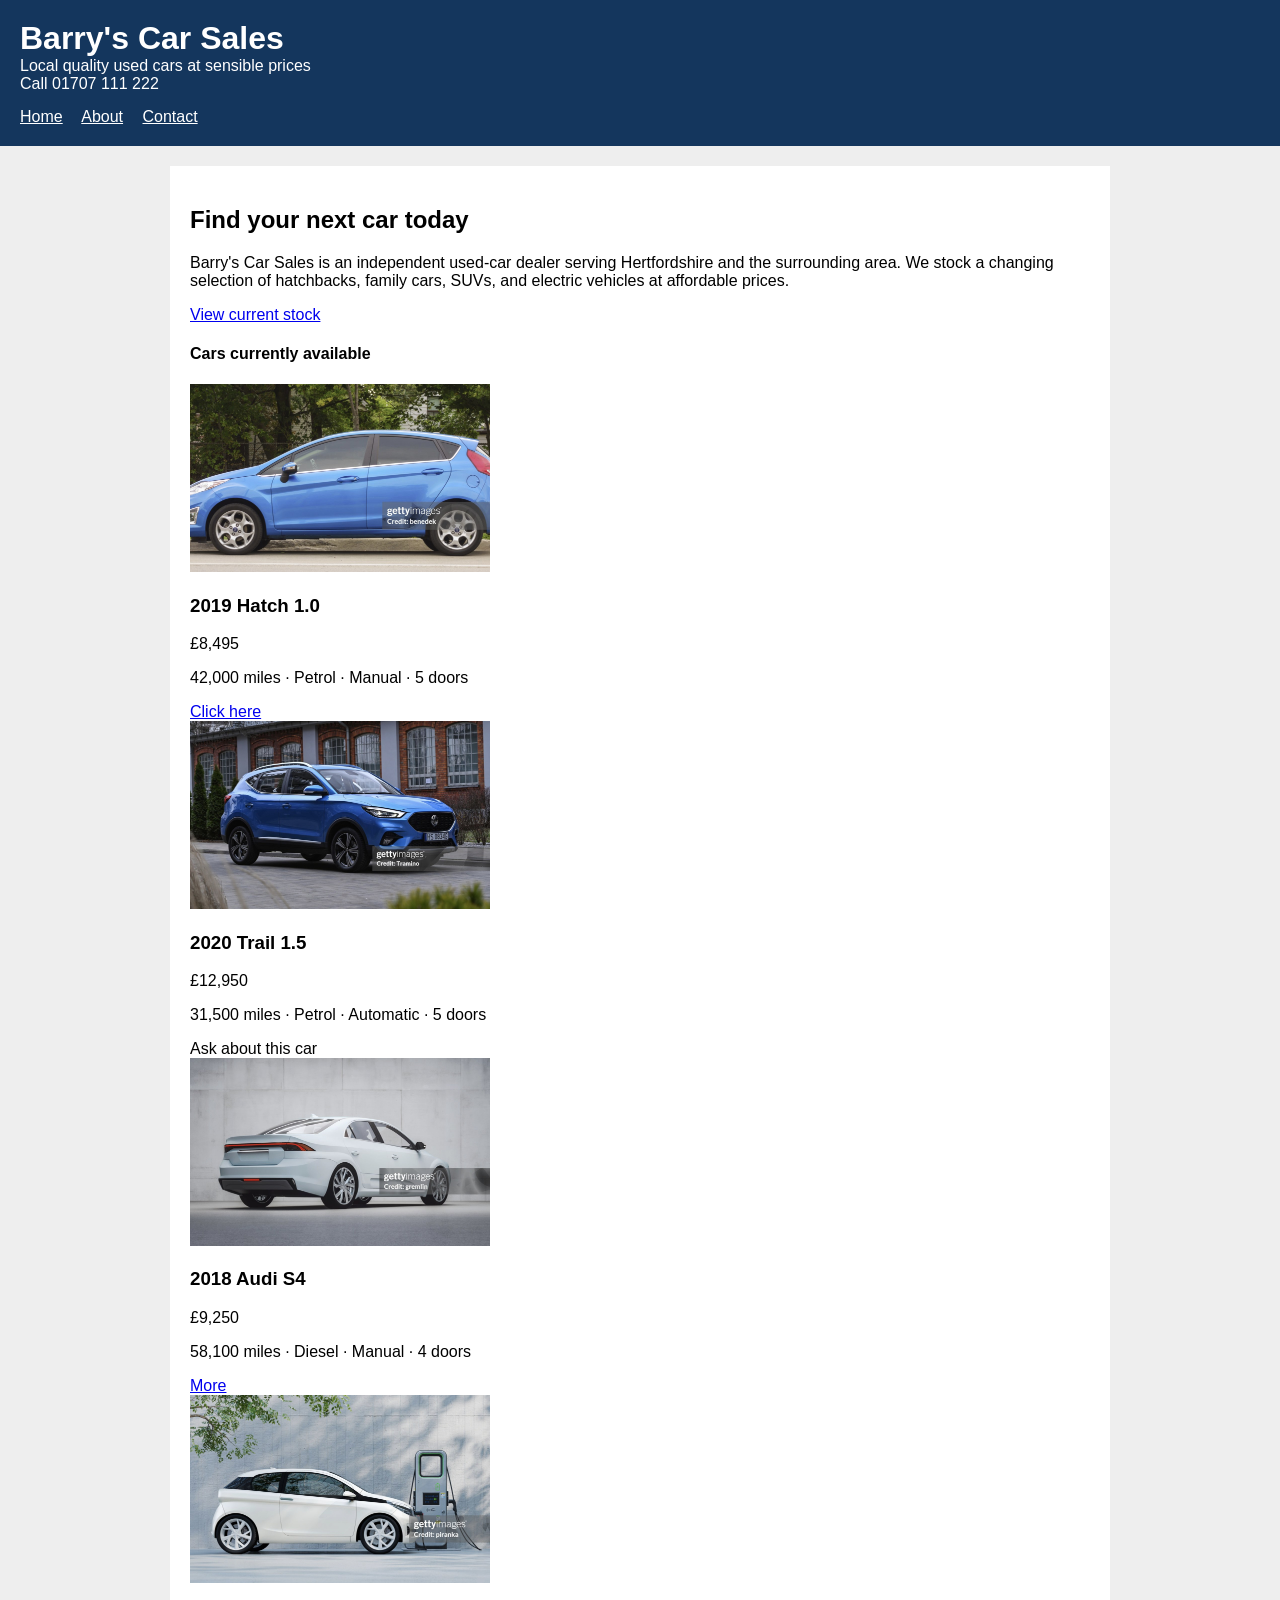
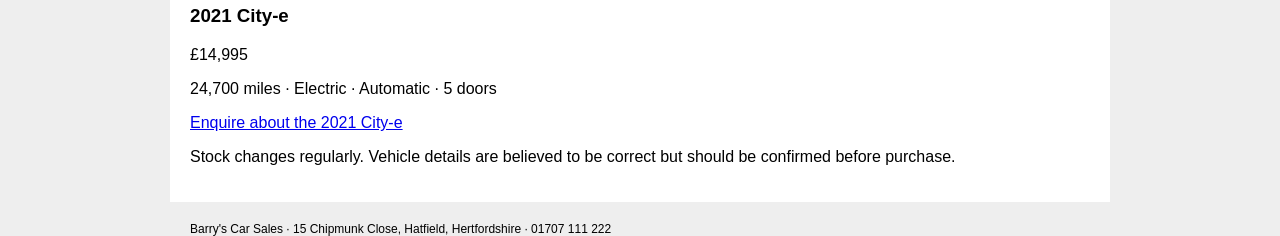
==== index.html @ 1319d1d0 "Add alt text to hatchback pic" ====
<!DOCTYPE html>
<html>
<head>
    <meta charset="utf-8">
    <title>Barry's Car Sales</title>
    <link rel="stylesheet" href="styles.css">
    <script src="script.js" defer></script>
</head>
<body>
<header>
    <div>
        <div>
            <h1>Barry's Car Sales</h1>
            <div>Local quality used cars at sensible prices</div>
        </div>
        <div>Call 01707 111 222</div>
    </div>
    <nav>
        <a href="index.html">Home</a>
        <a href="about.html">About</a>
        <a href="enquiry.html">Contact</a>
    </nav>
</header>

<main>
    <section>
        <h2>Find your next car today</h2>
        <p>Barry's Car Sales is an independent used-car dealer serving Hertfordshire and the surrounding area. We stock a changing selection of hatchbacks, family cars, SUVs, and electric vehicles at affordable prices.</p>
        <a href="#cars">View current stock</a>
    </section>

    <h4 id="cars">Cars currently available</h4>

    <div>
        <div>
            <img src="hatchback.jpg" alt="Blue hatchback car, side view">
            <h3>2019 Hatch 1.0</h3>
            <div>£8,495</div>
            <p>42,000 miles · Petrol · Manual · 5 doors</p>
            <a href="enquiry.html">Click here</a>
        </div>

        <div>
            <img src="suv.jpg" alt="A blue SUV for sale">
            <h3>2020 Trail 1.5</h3>
            <div>£12,950</div>
            <p>31,500 miles · Petrol · Automatic · 5 doors</p>
            <div id="suv-enquiry">Ask about this car</div>
        </div>

        <div>
            <img src="saloon.jpg" alt="car">
            <h3>2018 Audi S4</h3>
            <div>£9,250</div>
            <p>58,100 miles · Diesel · Manual · 4 doors</p>
            <a href="enquiry.html">More</a>
        </div>

        <div>
            <img src="electric.jpg" alt="White electric car connected to a charging point">
            <h3>2021 City-e</h3>
            <div>£14,995</div>
            <p>24,700 miles · Electric · Automatic · 5 doors</p>
            <a href="enquiry.html">Enquire about the 2021 City-e</a>
        </div>
    </div>

    <p>Stock changes regularly. Vehicle details are believed to be correct but should be confirmed before purchase.</p>
</main>

<footer>
    Barry's Car Sales · 15 Chipmunk Close, Hatfield, Hertfordshire · 01707 111 222
</footer>
</body>
</html>
---- styles.css ----
body {
    font-family: Arial;
    margin: 0;
    background: #eeeeee;
}

header {
    background: #14365d;
    color: white;
    padding: 20px;
}

h1 {
    margin: 0;
}

nav {
    margin-top: 15px;
}

nav a {
    color: white;
    margin-right: 15px;
}

main {
    width: 900px;
    margin: 20px auto;
    padding: 20px;
    background: white;
}

img {
    width: 300px;
}

table {
    border-collapse: collapse;
}

td {
    border: 1px solid black;
    padding: 5px;
}

label {
    display: block;
}

input,
select,
textarea {
    width: 400px;
    margin-bottom: 10px;
}

textarea {
    height: 100px;
}

button {
    background: #14365d;
    color: white;
    padding: 5px;
}

footer {
    width: 900px;
    margin: auto;
    font-size: 12px;
}
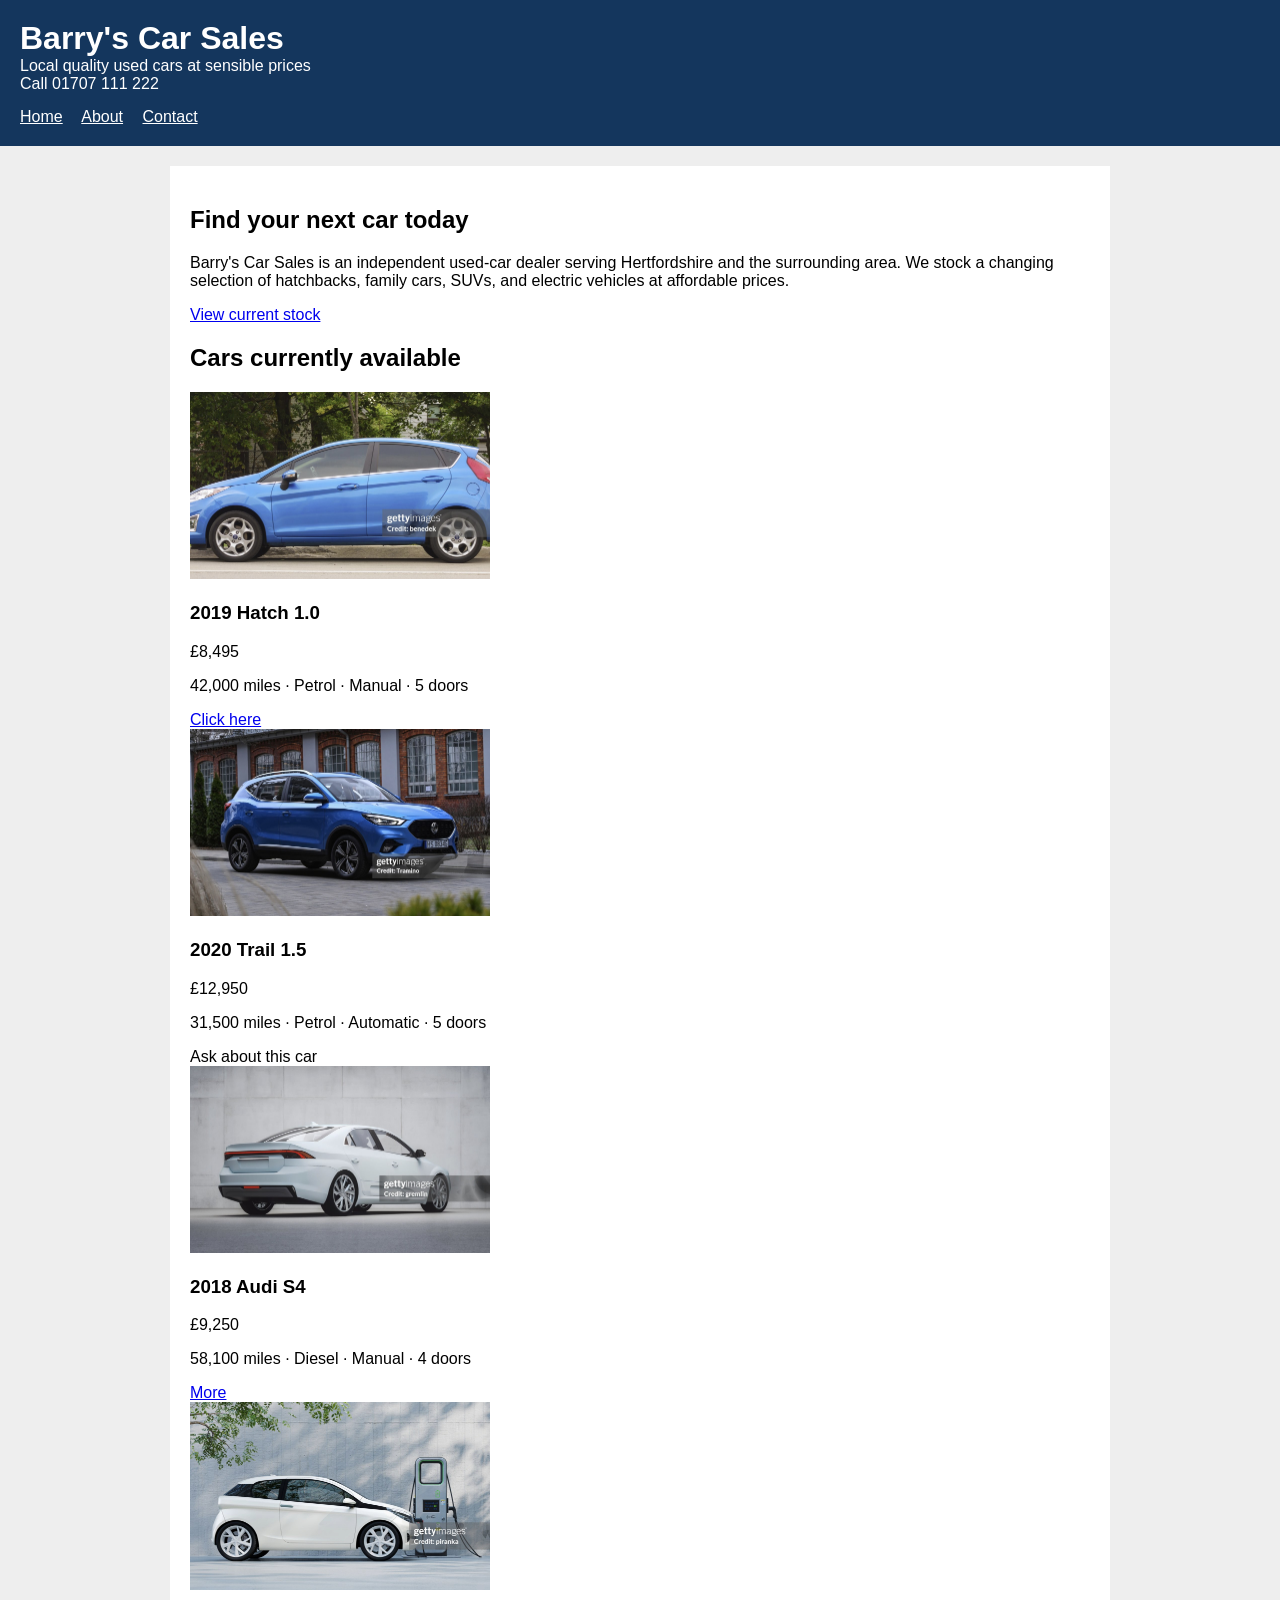
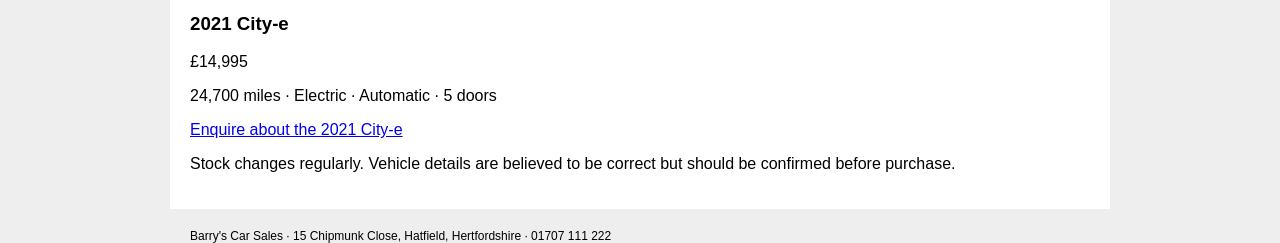
==== commit 1b2663b5: "Fixed heading level on index page" ====
--- a/index.html
+++ b/index.html
@@ -1,5 +1,5 @@
 <!DOCTYPE html>
-<html>
+<html lang="en">
 <head>
     <meta charset="utf-8">
     <title>Barry's Car Sales</title>
@@ -29,7 +29,7 @@
         <a href="#cars">View current stock</a>
     </section>
 
-    <h4 id="cars">Cars currently available</h4>
+    <h2 id="cars">Cars currently available</h2>
 
     <div>
         <div>
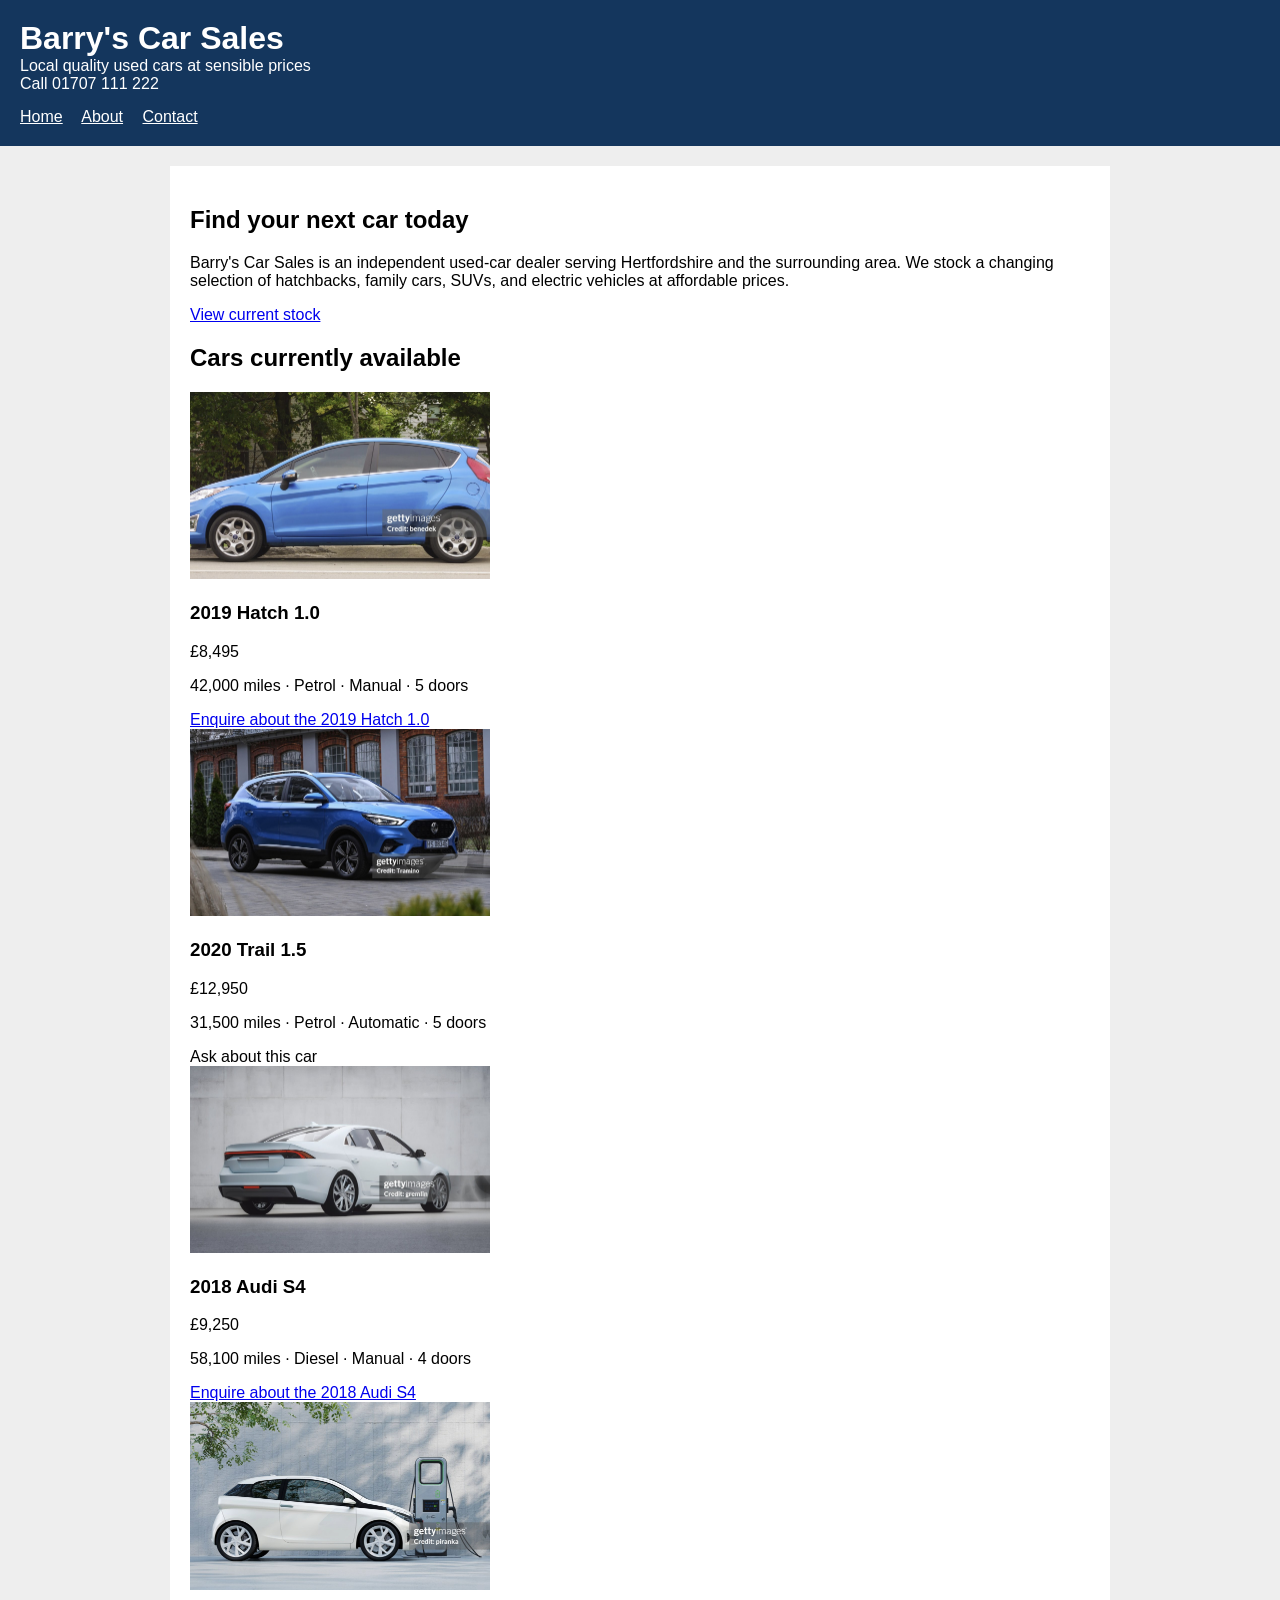
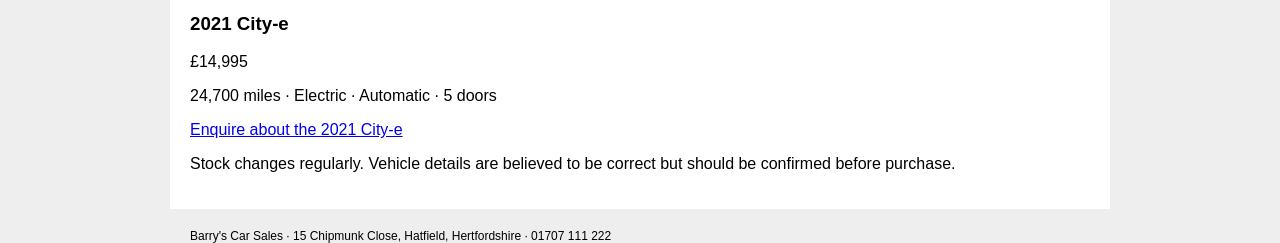
==== commit 3a24b1b4: "Replaced link text on index page" ====
--- a/index.html
+++ b/index.html
@@ -37,7 +37,7 @@
             <h3>2019 Hatch 1.0</h3>
             <div>£8,495</div>
             <p>42,000 miles · Petrol · Manual · 5 doors</p>
-            <a href="enquiry.html">Click here</a>
+            <a href="enquiry.html">Enquire about the 2019 Hatch 1.0</a>
         </div>
 
         <div>
@@ -53,7 +53,7 @@
             <h3>2018 Audi S4</h3>
             <div>£9,250</div>
             <p>58,100 miles · Diesel · Manual · 4 doors</p>
-            <a href="enquiry.html">More</a>
+            <a href="enquiry.html">Enquire about the 2018 Audi S4</a>
         </div>
 
         <div>
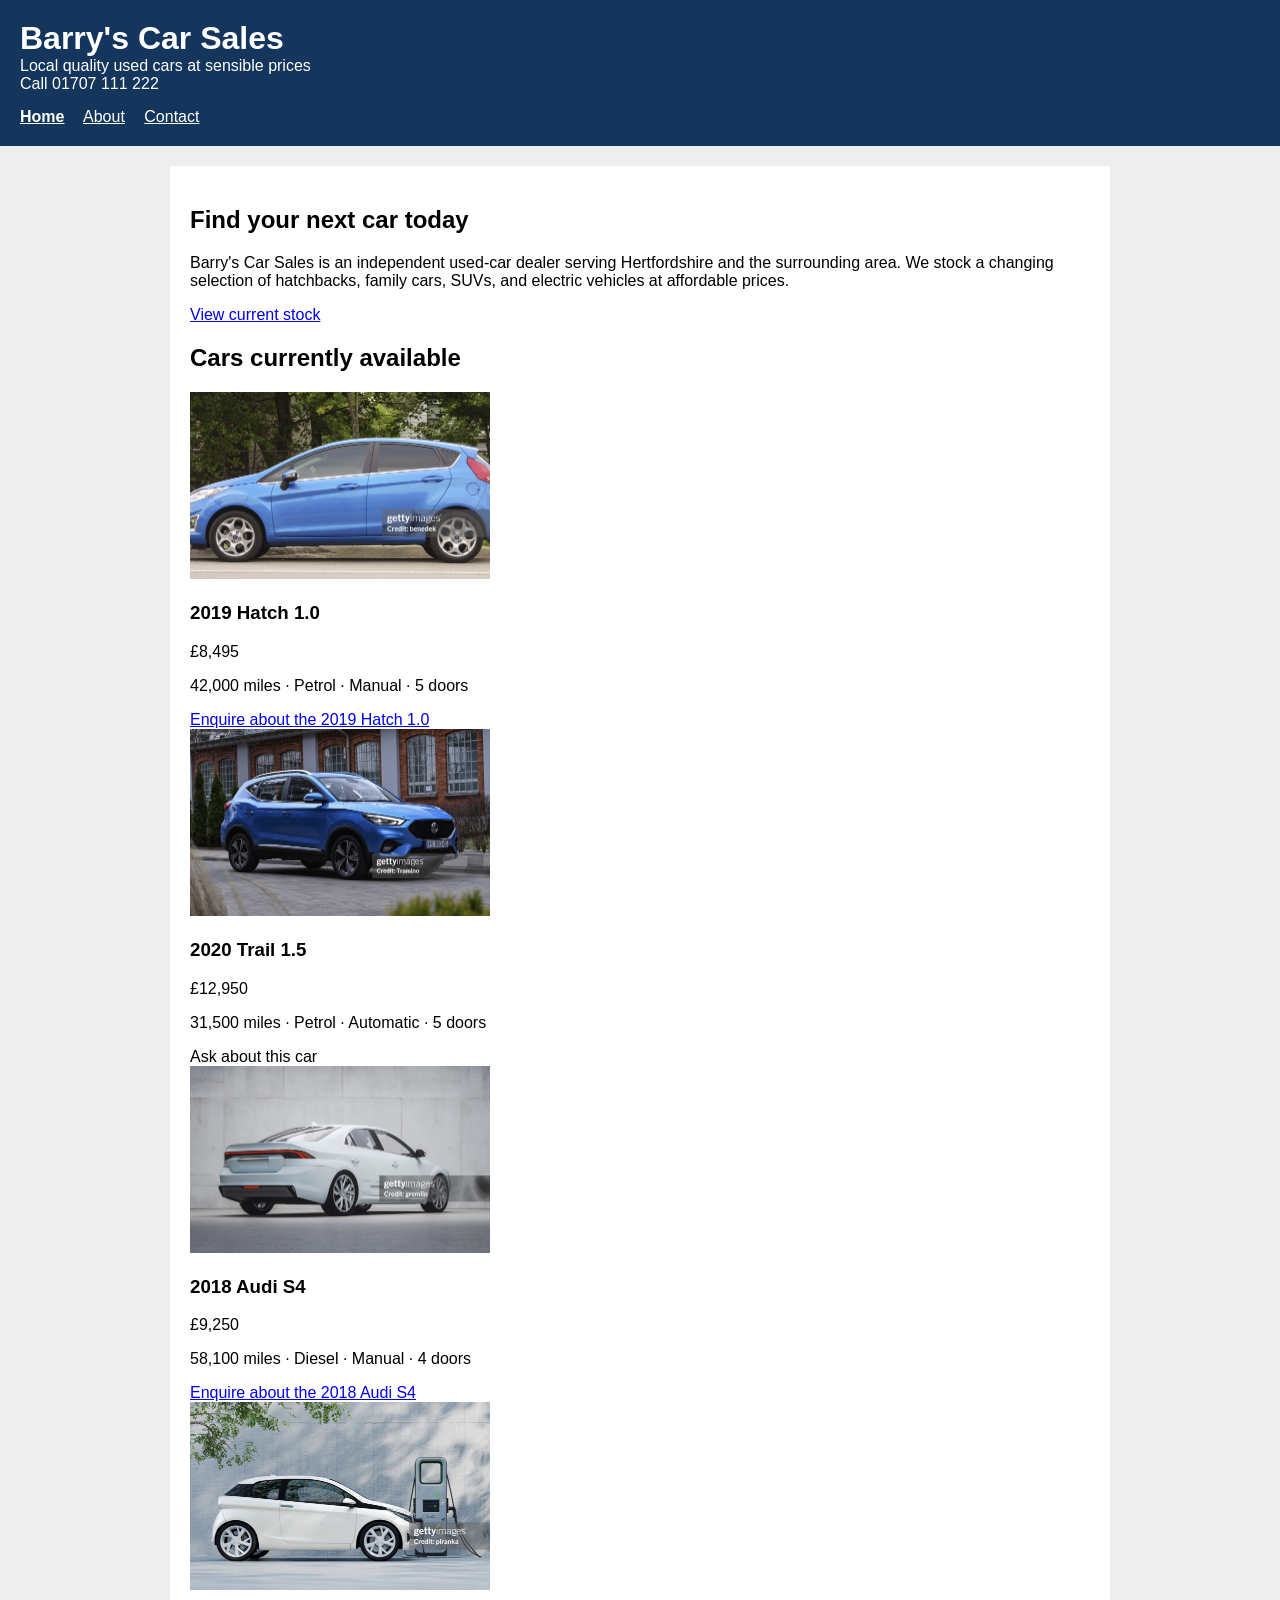
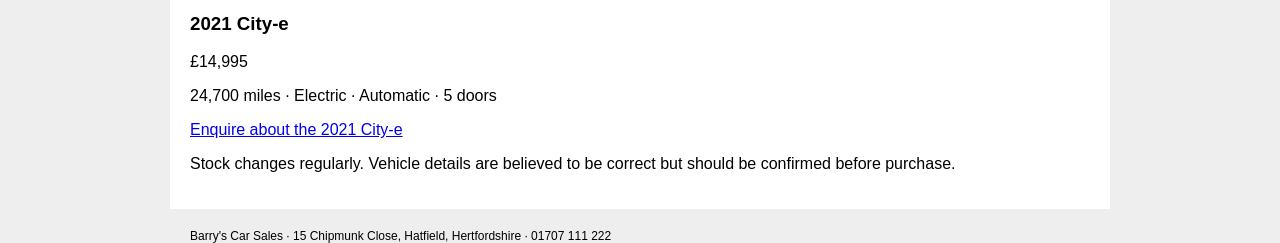
==== commit 78e3922c: "Told assistive tech the current page in the nav" ====
--- a/index.html
+++ b/index.html
@@ -16,7 +16,7 @@
         <div>Call 01707 111 222</div>
     </div>
     <nav>
-        <a href="index.html">Home</a>
+        <a href="index.html" aria-current="page">Home</a>
         <a href="about.html">About</a>
         <a href="enquiry.html">Contact</a>
     </nav>
@@ -37,7 +37,7 @@
             <h3>2019 Hatch 1.0</h3>
             <div>£8,495</div>
             <p>42,000 miles · Petrol · Manual · 5 doors</p>
-            <a href="enquiry.html">Enquire about the 2019 Hatch 1.0</a>
+            <a href="enquiry.html?car=hatchback">Enquire about the 2019 Hatch 1.0</a>
         </div>
 
         <div>
@@ -53,7 +53,7 @@
             <h3>2018 Audi S4</h3>
             <div>£9,250</div>
             <p>58,100 miles · Diesel · Manual · 4 doors</p>
-            <a href="enquiry.html">Enquire about the 2018 Audi S4</a>
+            <a href="enquiry.html?car=audi-s4">Enquire about the 2018 Audi S4</a>
         </div>
 
         <div>
@@ -61,7 +61,7 @@
             <h3>2021 City-e</h3>
             <div>£14,995</div>
             <p>24,700 miles · Electric · Automatic · 5 doors</p>
-            <a href="enquiry.html">Enquire about the 2021 City-e</a>
+            <a href="enquiry.html?car=city-e">Enquire about the 2021 City-e</a>
         </div>
     </div>
 
--- a/styles.css
+++ b/styles.css
@@ -38,7 +38,8 @@
     border-collapse: collapse;
 }
 
-td {
+td,
+th {
     border: 1px solid black;
     padding: 5px;
 }
@@ -69,3 +70,7 @@
     margin: auto;
     font-size: 12px;
 }
+
+nav a[aria-current="page"] {
+    font-weight: bold;
+}
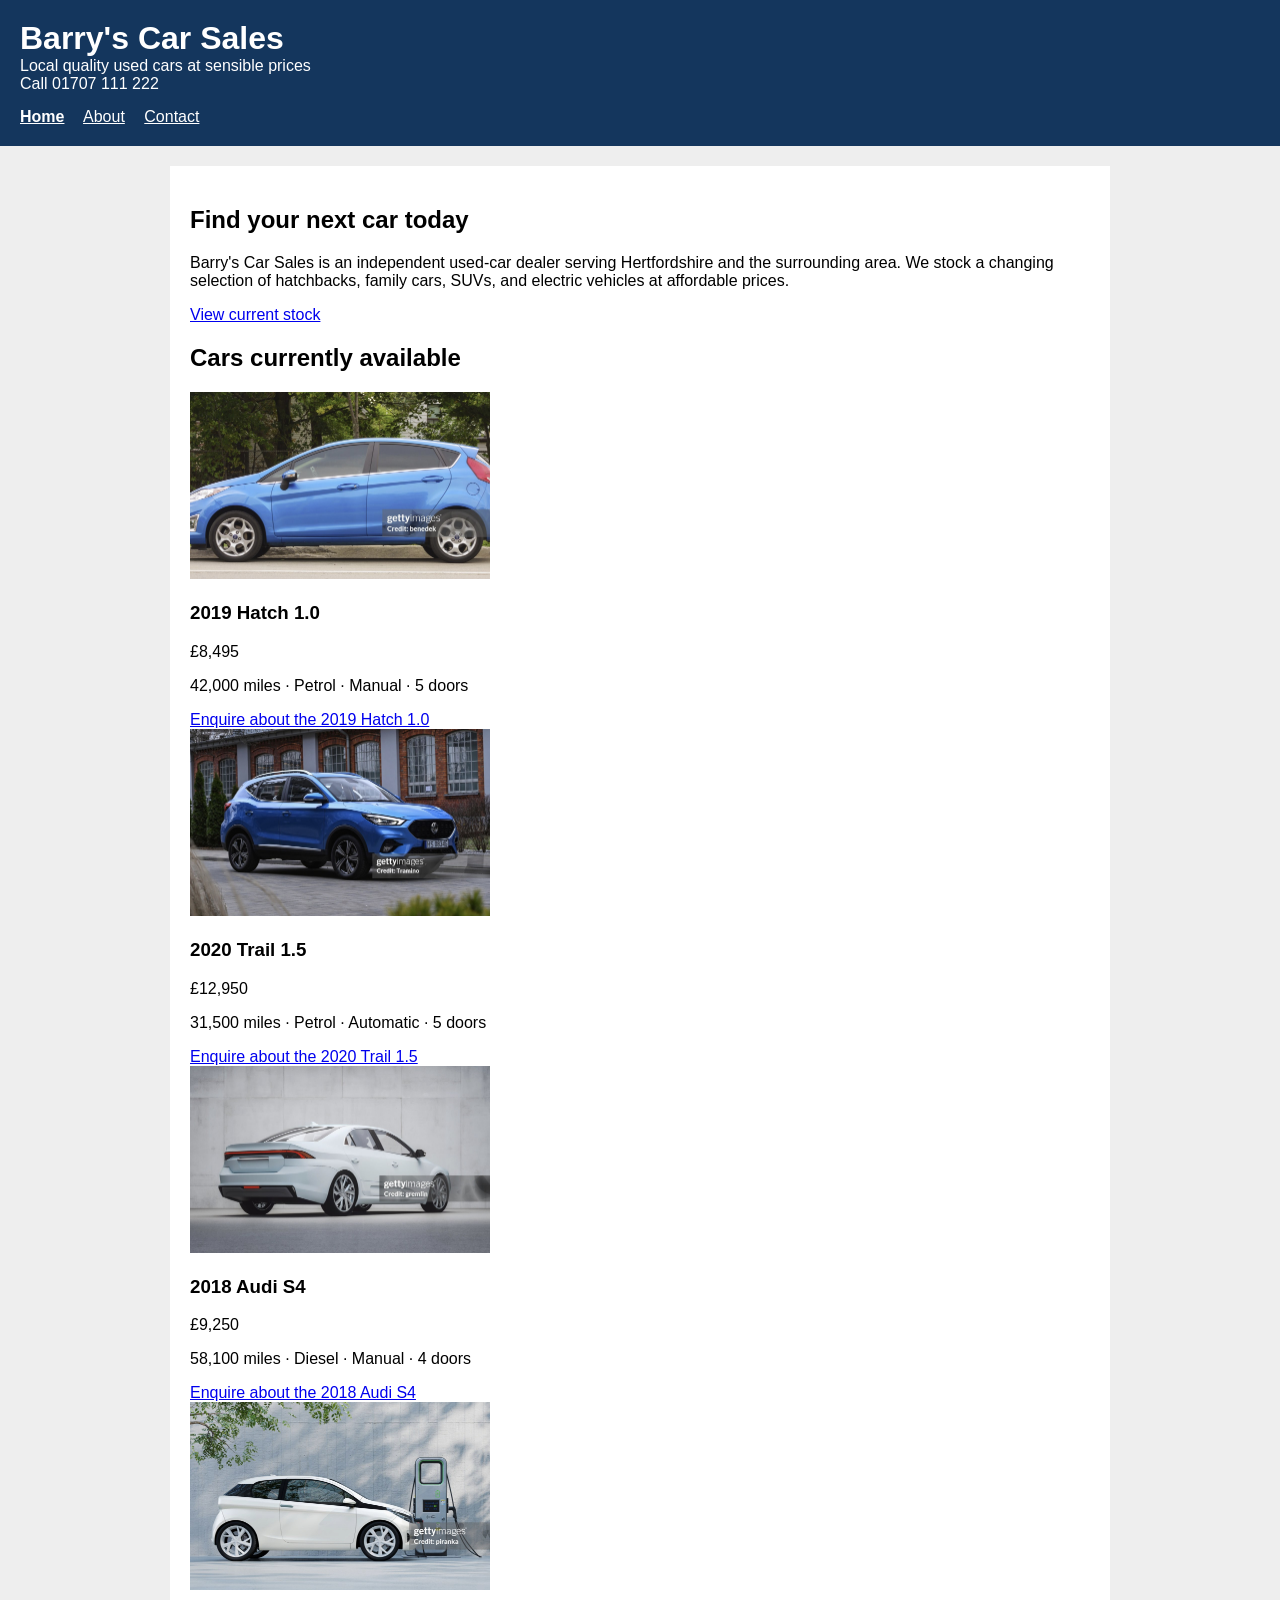
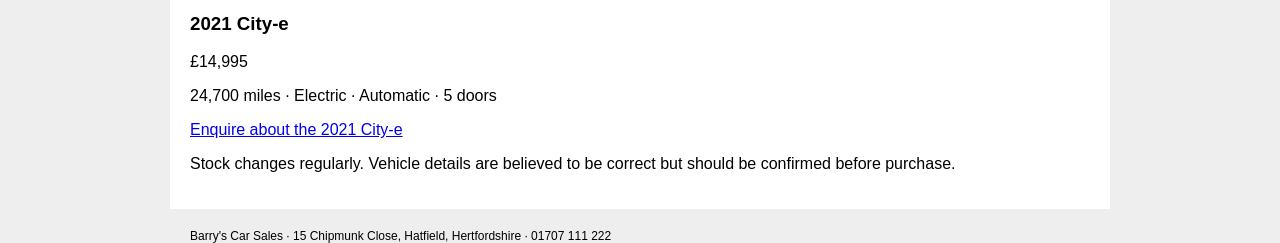
==== commit 6c131992: "Made the SUV enquiry a proper link" ====
--- a/index.html
+++ b/index.html
@@ -45,7 +45,7 @@
             <h3>2020 Trail 1.5</h3>
             <div>£12,950</div>
             <p>31,500 miles · Petrol · Automatic · 5 doors</p>
-            <div id="suv-enquiry">Ask about this car</div>
+            <a href="enquiry.html?car=suv">Enquire about the 2020 Trail 1.5</a>
         </div>
 
         <div>
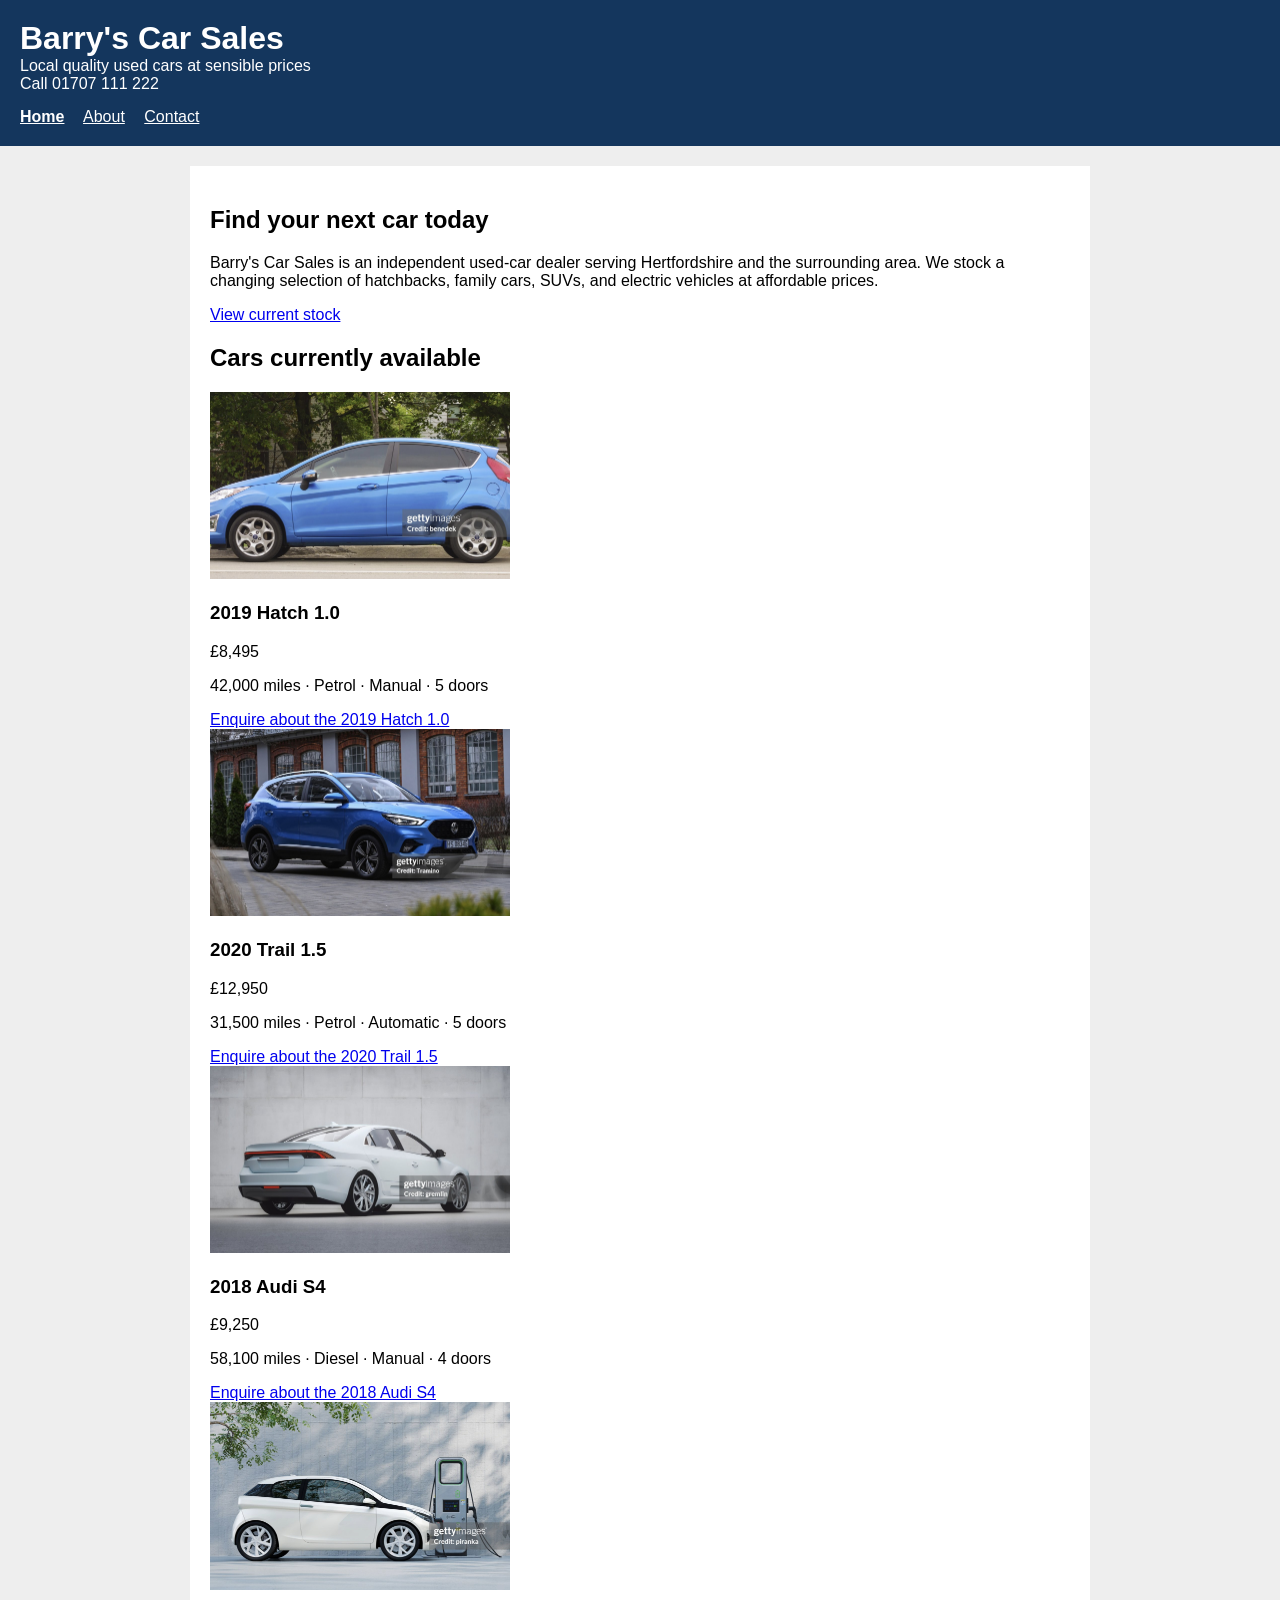
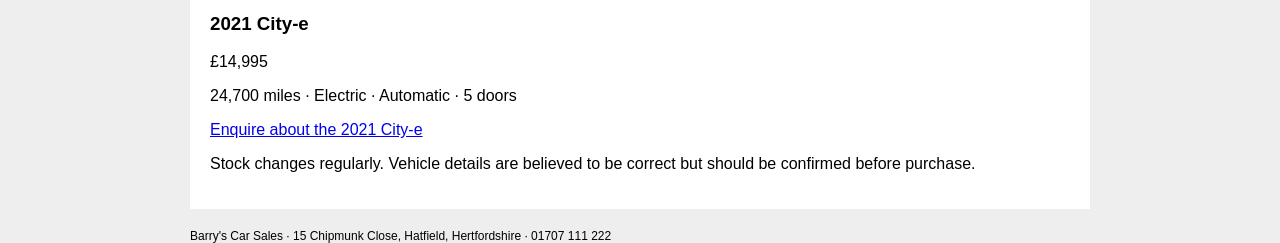
==== commit 3d861c72: "Added the viewport tag to every page" ====
--- a/index.html
+++ b/index.html
@@ -2,6 +2,7 @@
 <html lang="en">
 <head>
     <meta charset="utf-8">
+    <meta name="viewport" content="width=device-width, initial-scale=1">
     <title>Barry's Car Sales</title>
     <link rel="stylesheet" href="styles.css">
     <script src="script.js" defer></script>
--- a/styles.css
+++ b/styles.css
@@ -24,7 +24,8 @@
 }
 
 main {
-    width: 900px;
+    max-width: 900px;
+    box-sizing: border-box;
     margin: 20px auto;
     padding: 20px;
     background: white;
@@ -32,6 +33,8 @@
 
 img {
     width: 300px;
+    max-width: 100%;
+    height: auto;
 }
 
 table {
@@ -51,7 +54,9 @@
 input,
 select,
 textarea {
-    width: 400px;
+    width: 100%;
+    max-width: 400px;
+    box-sizing: border-box;
     margin-bottom: 10px;
 }
 
@@ -66,7 +71,8 @@
 }
 
 footer {
-    width: 900px;
+    max-width: 900px;
+    box-sizing: border-box;
     margin: auto;
     font-size: 12px;
 }
@@ -74,3 +80,21 @@
 nav a[aria-current="page"] {
     font-weight: bold;
 }
+
+input[type="checkbox"],
+input[type="radio"] {
+    width: auto;
+    margin-bottom: 0;
+}
+
+label[for="updates"],
+fieldset label {
+    display: inline;
+    margin-right: 15px;
+}
+
+fieldset {
+    padding: 10px 15px 15px;
+    margin: 10px 0;
+    max-width: 400px;
+}
